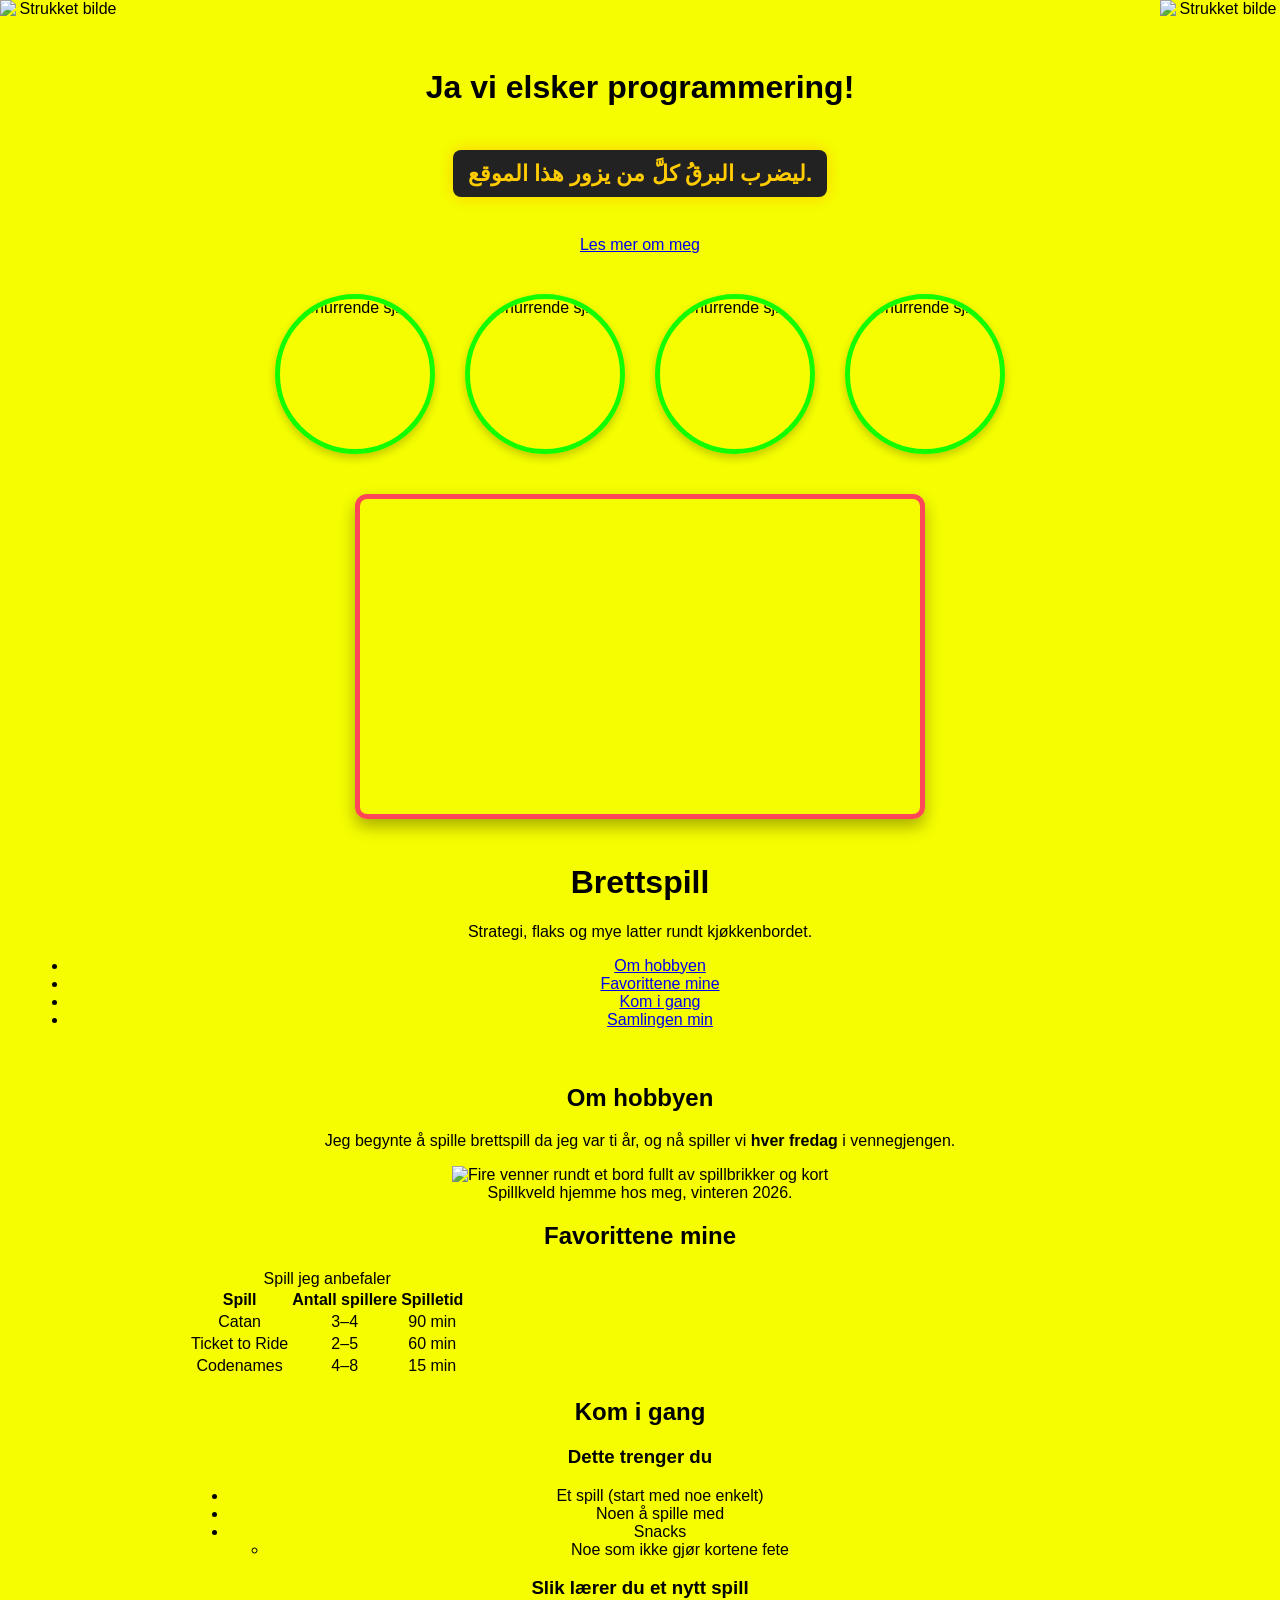
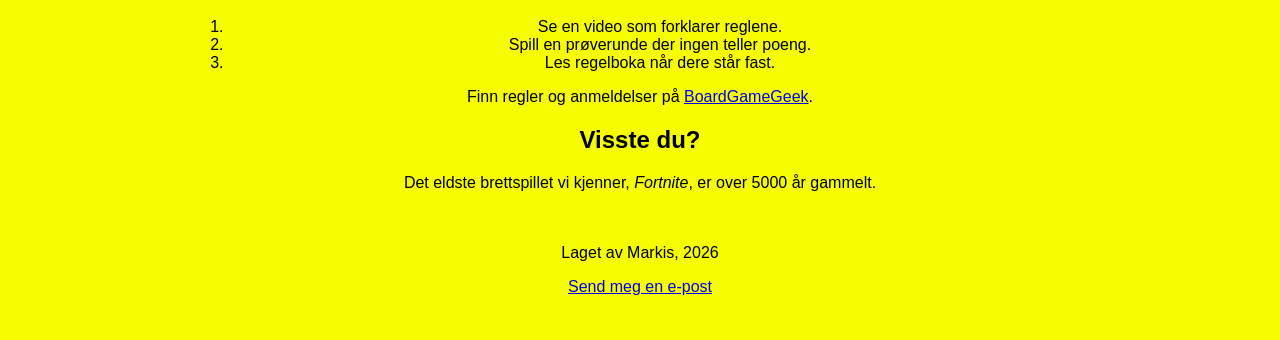
==== index.html @ 1b140b7a "første nettside" ====
<!DOCTYPE html>
<html lang="no">
<head>
    <meta charset="UTF-8">
    <meta name="viewport" content="width=device-width, initial-scale=1.0">
    <title>Jo Bjørnar er ikke best!!!</title>
    <link rel="stylesheet" href="stil.css">
</head>
<body>

    <!-- Venstre sidestolpe -->
    <img class="sidestolpe venstre" src="https://cdn.discordapp.com/attachments/1540072419530641418/1562450241448317009/image.png?ex=6ada08ae&is=6ad8b72e&hm=8295380d739cac382a73302a229138a74272dda246e848766319f0b3e4de3c79&" alt="Strukket bilde">

    <!-- Høyre sidestolpe -->
    <img class="sidestolpe hoyre" src="https://cdn.discordapp.com/attachments/1540072419530641418/1562450241448317009/image.png?ex=6ada08ae&is=6ad8b72e&hm=8295380d739cac382a73302a229138a74272dda246e848766319f0b3e4de3c79&" alt="Strukket bilde">

    <!-- Hovedinnhold i midten -->
    <main>
        <h1>Ja vi elsker programmering!</h1>
        <p class="arabisk-tekst">ليضرب البرقُ كلَّ من يزور هذا الموقع.</p>
        
        <p>
            <a href="ommeg.html">Les mer om meg</a>
        </p>

        <!-- BEHOLDER FOR SNURRENDE BILDER -->
        <div class="snurre-container">
            <img src="https://cdn.discordapp.com/attachments/1540072419530641418/1562450241448317009/image.png?ex=6ada08ae&is=6ad8b72e&hm=8295380d739cac382a73302a229138a74272dda246e848766319f0b3e4de3c79&" alt="Snurrende sjiraff" class="snurre-bilde">
            <img src="https://cdn.discordapp.com/attachments/1540072419530641418/1562450241448317009/image.png?ex=6ada08ae&is=6ad8b72e&hm=8295380d739cac382a73302a229138a74272dda246e848766319f0b3e4de3c79&" alt="Snurrende sjiraff" class="snurre-bilde">
            <img src="https://cdn.discordapp.com/attachments/1540072419530641418/1562450241448317009/image.png?ex=6ada08ae&is=6ad8b72e&hm=8295380d739cac382a73302a229138a74272dda246e848766319f0b3e4de3c79&" alt="Snurrende sjiraff" class="snurre-bilde">
            <img src="https://cdn.discordapp.com/attachments/1540072419530641418/1562450241448317009/image.png?ex=6ada08ae&is=6ad8b72e&hm=8295380d739cac382a73302a229138a74272dda246e848766319f0b3e4de3c79&" alt="Snurrende sjiraff" class="snurre-bilde">
        </div>

        <!-- YouTube-videoen din under -->
        <div class="video-boks">
            <iframe width="560" height="315" src="https://www.youtube.com/embed/fe8qRj12OhY?si=Q0co6q2ygoNzy0b5" title="YouTube video player" frameborder="0" allow="accelerometer; autoplay; clipboard-write; encrypted-media; gyroscope; picture-in-picture; web-share" referrerpolicy="strict-origin-when-cross-origin" allowfullscreen></iframe>
        </div>
    </main>

</body>
</html>

<!DOCTYPE html>
<html lang="no">
<head>
    <meta charset="UTF-8">
    <meta name="viewport" content="width=device-width, initial-scale=1.0">
    <title>Brettspill – hobbyen min</title>
</head>
<body>

    <!-- ===== TOPP OG MENY ===== -->
    <header>
        <h1>Brettspill</h1>
        <p>Strategi, flaks og mye latter rundt kjøkkenbordet.</p>
        <nav>
            <ul>
                <li><a href="#om">Om hobbyen</a></li>
                <li><a href="#favoritter">Favorittene mine</a></li>
                <li><a href="#kom-i-gang">Kom i gang</a></li>
                <li><a href="samling.html">Samlingen min</a></li>
            </ul>
        </nav>
    </header>

    <!-- ===== HOVEDINNHOLD ===== -->
    <main>

        <section id="om">
            <h2>Om hobbyen</h2>
            <p>
                Jeg begynte å spille brettspill da jeg var ti år, og nå spiller vi
                <strong>hver fredag</strong> i vennegjengen.
            </p>
            <figure>
                <img src="bilder/spillkveld.jpg" alt="Fire venner rundt et bord fullt av spillbrikker og kort" width="500">
                <figcaption>Spillkveld hjemme hos meg, vinteren 2026.</figcaption>
            </figure>
        </section>

        <section id="favoritter">
            <h2>Favorittene mine</h2>
            <table>
                <caption>Spill jeg anbefaler</caption>
                <thead>
                    <tr>
                        <th>Spill</th>
                        <th>Antall spillere</th>
                        <th>Spilletid</th>
                    </tr>
                </thead>
                <tbody>
                    <tr>
                        <td>Catan</td>
                        <td>3–4</td>
                        <td>90 min</td>
                    </tr>
                    <tr>
                        <td>Ticket to Ride</td>
                        <td>2–5</td>
                        <td>60 min</td>
                    </tr>
                    <tr>
                        <td>Codenames</td>
                        <td>4–8</td>
                        <td>15 min</td>
                    </tr>
                </tbody>
            </table>
        </section>

        <section id="kom-i-gang">
            <h2>Kom i gang</h2>

            <h3>Dette trenger du</h3>
            <ul>
                <li>Et spill (start med noe enkelt)</li>
                <li>Noen å spille med</li>
                <li>Snacks
                    <ul>
                        <li>Noe som ikke gjør kortene fete</li>
                    </ul>
                </li>
            </ul>

            <h3>Slik lærer du et nytt spill</h3>
            <ol>
                <li>Se en video som forklarer reglene.</li>
                <li>Spill en prøverunde der ingen teller poeng.</li>
                <li>Les regelboka når dere står fast.</li>
            </ol>

            <p>
                Finn regler og anmeldelser på
                <a href="https://boardgamegeek.com" target="_blank">BoardGameGeek</a>.
            </p>
        </section>

        <aside>
            <h2>Visste du?</h2>
            <p>Det eldste brettspillet vi kjenner, <em>Fortnite</em>, er over 5000 år gammelt.</p>
        </aside>

    </main>

    <!-- ===== BUNN ===== -->
    <footer>
        <p>Laget av Markis, 2026</p>
        <p><a href="mailto:e-marbra24@iskule.no">Send meg en e-post</a></p>
    </footer>

</body>
</html>
---- stil.css ----
/* Generell styling for siden */
body {
    font-family: sans-serif;
    background-color: #f5fd00;
    text-align: center; /* Midtstiller tekst */
    padding: 20px;
}

h1 {
    color: #000000;
}

/* Containeren som holder bildene */
.snurre-container {
    display: flex;          /* Legger bildene ved siden av hverandre */
    justify-content: center; /* Midtstiller bildene på linjen */
    gap: 30px;              /* Mellomrom mellom bildene */
    margin: 40px 0;         /* Mellomrom over og under containeren */
}

/* Styling for selve bildene */
.snurre-bilde {
    width: 150px;           /* Setter en fast bredde på bildene */
    height: 150px;          /* Setter en fast høyde for å gjøre dem firkantede */
    border-radius: 50%;    /* Gjør bildene runde */
    object-fit: cover;      /* Sørger for at bildet fyller sirkelen fint */
    border: 5px solid rgb(17, 255, 0); /* Hvit ramme */
    box-shadow: 0 4px 8px rgba(0,0,0,0.2); /* Litt skygge */

    /* --- HER ER ANIMASJONEN --- */
    animation-name: roter;         /* Hvilken animasjon skal brukes? (Se under) */
    animation-duration: 5s;        /* Hvor lang tid tar én snurr? (5 sekunder) */
    animation-iteration-count: infinite; /* Hvor mange ganger? (For alltid) */
    animation-timing-function: linear;  /* Jevn fart hele tiden */
}

/* Definisjon av animasjonen 'roter' */
@keyframes roter {
    from {
        transform: rotate(0deg); /* Startposisjon: 0 grader */
    }
    to {
        transform: rotate(360deg); /* Sluttposisjon: 360 grader (full sirkel) */
    }
}

/* Styling for videoen */
.video-boks {
    margin-top: 40px;
}


.video-boks iframe {
    border: 6px solid #48ff00;     /* Frisk rød/rosa ramme */
    border-radius: 15px;           /* Runde hjørner */
    box-shadow: 0 0 20px #48ff00;  /* Gjør at rammen "lyser" i mørket */
}

/* Styling for YouTube-videoen og superrask spinning */
.video-boks iframe {
    border: 5px solid #ff4757;             /* Ramme rundt videoen */
    border-radius: 12px;                   /* Runde hjørner */
    box-shadow: 0 8px 16px rgba(0,0,0,0.3);

    /* --- ANIMASJON: SUPERRASK SPINNING --- */
    animation-name: roter;                 /* Bruker 'roter'-animasjonen du allerede har */
    animation-duration: 0.5s;              /* EN HALV SEKUND per runde! (Gjør denne f.eks. 0.2s for enda sprøere fart) */
    animation-iteration-count: infinite;   /* Snurrer uendelig */
    animation-timing-function: linear;      /* Jevn fart hele tiden */
}

/* Sidestolper på venstre og høyre side */
/* Sidestolper på venstre og høyre side */
.sidestolpe {
    position: fixed;     /* Låser fast til skjermen */
    top: 0;
    bottom: 0;           
    height: 100%;        /* <-- DENNE MANGLET! Sier at bildet skal fylle hele høyden */
    width: 120px;        /* Hvor bred stolpen skal være */
    object-fit: fill;    /* Strekker bildet helt ut fra topp til bunn */
    z-index: 10;         /* Sørger for at den ligger oppå bakgrunnen */
}

/* Plassering */
.venstre {
    left: 0;
}

.hoyre {
    right: 0;
}

/* Sørger for at innholdet i midten ikke krasjer med stolpene */
main {
    margin-left: 140px;
    margin-right: 140px;
    text-align: center;
    padding: 20px;
}

/* Styling for den arabiske teksten */
.arabisk-tekst {
    color: #ffcc00;                 /* En skarp, gyllen gul farge */
    font-size: 1.4rem;              /* Gjør den litt større */
    font-weight: bold;              /* Fet skrift */
    background-color: #222;         /* En mørk boks-bakgrunn bak teksten */
    padding: 10px 15px;             /* Litt luft rundt teksten */
    border-radius: 8px;             /* Runde hjørner på boksen */
    display: inline-block;          /* Gjør at boksen tilpasser seg tekstlengden */
    box-shadow: 0 0 15px #ffcc00;   /* En glødende "neon-effekt" rundt teksten! */
}
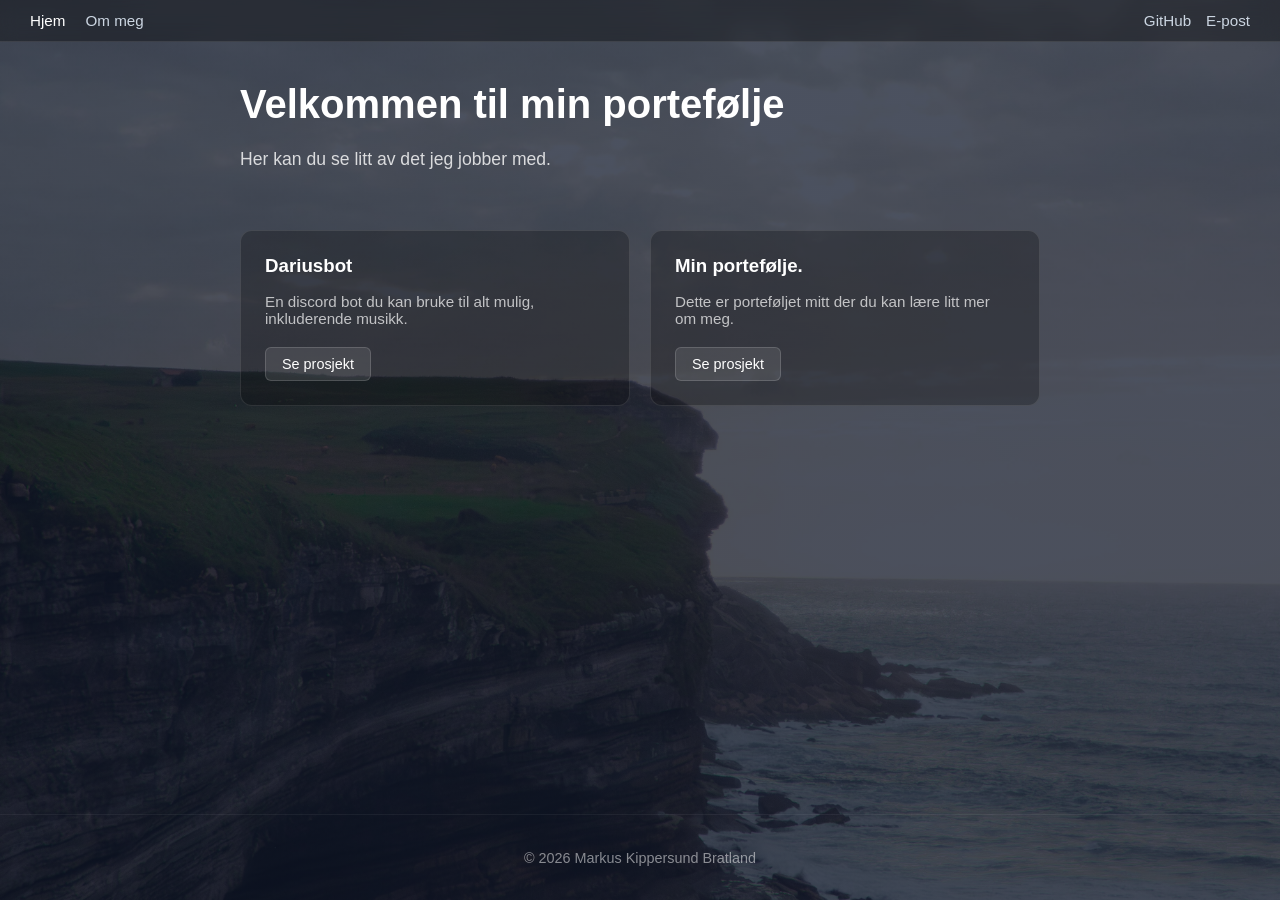
==== commit 4f936f09: "Nettside" ====
--- a/index.html
+++ b/index.html
@@ -3,150 +3,52 @@
 <head>
     <meta charset="UTF-8">
     <meta name="viewport" content="width=device-width, initial-scale=1.0">
-    <title>Jo Bjørnar er ikke best!!!</title>
+    <title>Min Portefølje</title>
     <link rel="stylesheet" href="stil.css">
 </head>
 <body>
 
-    <!-- Venstre sidestolpe -->
-    <img class="sidestolpe venstre" src="https://cdn.discordapp.com/attachments/1540072419530641418/1562450241448317009/image.png?ex=6ada08ae&is=6ad8b72e&hm=8295380d739cac382a73302a229138a74272dda246e848766319f0b3e4de3c79&" alt="Strukket bilde">
-
-    <!-- Høyre sidestolpe -->
-    <img class="sidestolpe hoyre" src="https://cdn.discordapp.com/attachments/1540072419530641418/1562450241448317009/image.png?ex=6ada08ae&is=6ad8b72e&hm=8295380d739cac382a73302a229138a74272dda246e848766319f0b3e4de3c79&" alt="Strukket bilde">
-
-    <!-- Hovedinnhold i midten -->
-    <main>
-        <h1>Ja vi elsker programmering!</h1>
-        <p class="arabisk-tekst">ليضرب البرقُ كلَّ من يزور هذا الموقع.</p>
-        
-        <p>
-            <a href="ommeg.html">Les mer om meg</a>
-        </p>
-
-        <!-- BEHOLDER FOR SNURRENDE BILDER -->
-        <div class="snurre-container">
-            <img src="https://cdn.discordapp.com/attachments/1540072419530641418/1562450241448317009/image.png?ex=6ada08ae&is=6ad8b72e&hm=8295380d739cac382a73302a229138a74272dda246e848766319f0b3e4de3c79&" alt="Snurrende sjiraff" class="snurre-bilde">
-            <img src="https://cdn.discordapp.com/attachments/1540072419530641418/1562450241448317009/image.png?ex=6ada08ae&is=6ad8b72e&hm=8295380d739cac382a73302a229138a74272dda246e848766319f0b3e4de3c79&" alt="Snurrende sjiraff" class="snurre-bilde">
-            <img src="https://cdn.discordapp.com/attachments/1540072419530641418/1562450241448317009/image.png?ex=6ada08ae&is=6ad8b72e&hm=8295380d739cac382a73302a229138a74272dda246e848766319f0b3e4de3c79&" alt="Snurrende sjiraff" class="snurre-bilde">
-            <img src="https://cdn.discordapp.com/attachments/1540072419530641418/1562450241448317009/image.png?ex=6ada08ae&is=6ad8b72e&hm=8295380d739cac382a73302a229138a74272dda246e848766319f0b3e4de3c79&" alt="Snurrende sjiraff" class="snurre-bilde">
+    <!-- Liten toppbar -->
+    <header class="toppbar">
+        <nav class="venstre-lenker">
+            <a href="index.html" class="aktiv">Hjem</a>
+            <a href="ommeg.html">Om meg</a>
+        </nav>
+        <div class="hoyre-lenker">
+            <a href="https://github.com/Kippersund" target="_blank">GitHub</a>
+            <a href="mailto:e-marbra24@iskule.no">E-post</a>
         </div>
-
-        <!-- YouTube-videoen din under -->
-        <div class="video-boks">
-            <iframe width="560" height="315" src="https://www.youtube.com/embed/fe8qRj12OhY?si=Q0co6q2ygoNzy0b5" title="YouTube video player" frameborder="0" allow="accelerometer; autoplay; clipboard-write; encrypted-media; gyroscope; picture-in-picture; web-share" referrerpolicy="strict-origin-when-cross-origin" allowfullscreen></iframe>
-        </div>
-    </main>
-
-</body>
-</html>
-
-<!DOCTYPE html>
-<html lang="no">
-<head>
-    <meta charset="UTF-8">
-    <meta name="viewport" content="width=device-width, initial-scale=1.0">
-    <title>Brettspill – hobbyen min</title>
-</head>
-<body>
-
-    <!-- ===== TOPP OG MENY ===== -->
-    <header>
-        <h1>Brettspill</h1>
-        <p>Strategi, flaks og mye latter rundt kjøkkenbordet.</p>
-        <nav>
-            <ul>
-                <li><a href="#om">Om hobbyen</a></li>
-                <li><a href="#favoritter">Favorittene mine</a></li>
-                <li><a href="#kom-i-gang">Kom i gang</a></li>
-                <li><a href="samling.html">Samlingen min</a></li>
-            </ul>
-        </nav>
     </header>
 
-    <!-- ===== HOVEDINNHOLD ===== -->
-    <main>
-
-        <section id="om">
-            <h2>Om hobbyen</h2>
-            <p>
-                Jeg begynte å spille brettspill da jeg var ti år, og nå spiller vi
-                <strong>hver fredag</strong> i vennegjengen.
-            </p>
-            <figure>
-                <img src="bilder/spillkveld.jpg" alt="Fire venner rundt et bord fullt av spillbrikker og kort" width="500">
-                <figcaption>Spillkveld hjemme hos meg, vinteren 2026.</figcaption>
-            </figure>
+    <!-- Hovedinnhold -->
+    <main class="container">
+        
+        <!-- Hovedtekst -->
+        <section class="hoveddel">
+            <h1>Velkommen til min portefølje</h1>
+            <p>Her kan du se litt av det jeg jobber med.</p>
         </section>
 
-        <section id="favoritter">
-            <h2>Favorittene mine</h2>
-            <table>
-                <caption>Spill jeg anbefaler</caption>
-                <thead>
-                    <tr>
-                        <th>Spill</th>
-                        <th>Antall spillere</th>
-                        <th>Spilletid</th>
-                    </tr>
-                </thead>
-                <tbody>
-                    <tr>
-                        <td>Catan</td>
-                        <td>3–4</td>
-                        <td>90 min</td>
-                    </tr>
-                    <tr>
-                        <td>Ticket to Ride</td>
-                        <td>2–5</td>
-                        <td>60 min</td>
-                    </tr>
-                    <tr>
-                        <td>Codenames</td>
-                        <td>4–8</td>
-                        <td>15 min</td>
-                    </tr>
-                </tbody>
-            </table>
+        <!-- Prosjektbokser på rad under -->
+        <section class="prosjekt-seksjon">
+            <div class="prosjektboks">
+                <h3>Dariusbot</h3>
+                <p>En discord bot du kan bruke til alt mulig, inkluderende musikk.</p>
+                <a href="#" class="knapp">Se prosjekt</a>
+            </div>
+
+            <div class="prosjektboks">
+                <h3>Min portefølje.</h3>
+                <p>Dette er porteføljet mitt der du kan lære litt mer om meg.</p>
+                <a href="https://kippersund.github.io/" class="knapp">Se prosjekt</a>
+            </div>
         </section>
-
-        <section id="kom-i-gang">
-            <h2>Kom i gang</h2>
-
-            <h3>Dette trenger du</h3>
-            <ul>
-                <li>Et spill (start med noe enkelt)</li>
-                <li>Noen å spille med</li>
-                <li>Snacks
-                    <ul>
-                        <li>Noe som ikke gjør kortene fete</li>
-                    </ul>
-                </li>
-            </ul>
-
-            <h3>Slik lærer du et nytt spill</h3>
-            <ol>
-                <li>Se en video som forklarer reglene.</li>
-                <li>Spill en prøverunde der ingen teller poeng.</li>
-                <li>Les regelboka når dere står fast.</li>
-            </ol>
-
-            <p>
-                Finn regler og anmeldelser på
-                <a href="https://boardgamegeek.com" target="_blank">BoardGameGeek</a>.
-            </p>
-        </section>
-
-        <aside>
-            <h2>Visste du?</h2>
-            <p>Det eldste brettspillet vi kjenner, <em>Fortnite</em>, er over 5000 år gammelt.</p>
-        </aside>
 
     </main>
 
-    <!-- ===== BUNN ===== -->
+    <!-- Bunntekst -->
     <footer>
-        <p>Laget av Markis, 2026</p>
-        <p><a href="mailto:e-marbra24@iskule.no">Send meg en e-post</a></p>
+        <p>&copy; 2026 Markus Kippersund Bratland</p>
     </footer>
 
 </body>
--- a/stil.css
+++ b/stil.css
@@ -1,111 +1,135 @@
-/* Generell styling for siden */
+/* bakgrunnsbilde */
 body {
-    font-family: sans-serif;
-    background-color: #f5fd00;
-    text-align: center; /* Midtstiller tekst */
-    padding: 20px;
+    font-family: 'Segoe UI', Tahoma, Geneva, Verdana, sans-serif;
+    background-image: linear-gradient(rgba(15, 23, 42, 0.75), rgba(15, 23, 42, 0.75)), url('Background.jpg');
+    background-size: cover;
+    background-position: center;
+    background-attachment: fixed;
+    color: #f8fafc;
+    min-height: 100vh;
+    margin: 0;
+    padding: 0;
+    display: flex;
+    flex-direction: column;
 }
 
-h1 {
-    color: #000000;
+/* Liten toppbar */
+.toppbar {
+    display: flex;
+    justify-content: space-between;
+    align-items: center;
+    padding: 12px 30px;
+    background: rgba(0, 0, 0, 0.35);
+    backdrop-filter: blur(8px);
+    -webkit-backdrop-filter: blur(8px);
+    border-bottom: 1px solid rgba(255, 255, 255, 0.1);
 }
 
-/* Containeren som holder bildene */
-.snurre-container {
-    display: flex;          /* Legger bildene ved siden av hverandre */
-    justify-content: center; /* Midtstiller bildene på linjen */
-    gap: 30px;              /* Mellomrom mellom bildene */
-    margin: 40px 0;         /* Mellomrom over og under containeren */
+.toppbar a {
+    color: #cbd5e1;
+    text-decoration: none;
+    font-size: 0.95rem;
+    transition: color 0.2s;
 }
 
-/* Styling for selve bildene */
-.snurre-bilde {
-    width: 150px;           /* Setter en fast bredde på bildene */
-    height: 150px;          /* Setter en fast høyde for å gjøre dem firkantede */
-    border-radius: 50%;    /* Gjør bildene runde */
-    object-fit: cover;      /* Sørger for at bildet fyller sirkelen fint */
-    border: 5px solid rgb(17, 255, 0); /* Hvit ramme */
-    box-shadow: 0 4px 8px rgba(0,0,0,0.2); /* Litt skygge */
-
-    /* --- HER ER ANIMASJONEN --- */
-    animation-name: roter;         /* Hvilken animasjon skal brukes? (Se under) */
-    animation-duration: 5s;        /* Hvor lang tid tar én snurr? (5 sekunder) */
-    animation-iteration-count: infinite; /* Hvor mange ganger? (For alltid) */
-    animation-timing-function: linear;  /* Jevn fart hele tiden */
+.toppbar a:hover, .toppbar a.aktiv {
+    color: #ffffff;
 }
 
-/* Definisjon av animasjonen 'roter' */
-@keyframes roter {
-    from {
-        transform: rotate(0deg); /* Startposisjon: 0 grader */
-    }
-    to {
-        transform: rotate(360deg); /* Sluttposisjon: 360 grader (full sirkel) */
-    }
+.venstre-lenker {
+    display: flex;
+    gap: 20px;
 }
 
-/* Styling for videoen */
-.video-boks {
-    margin-top: 40px;
+.hoyre-lenker {
+    display: flex;
+    gap: 15px;
 }
 
-
-.video-boks iframe {
-    border: 6px solid #48ff00;     /* Frisk rød/rosa ramme */
-    border-radius: 15px;           /* Runde hjørner */
-    box-shadow: 0 0 20px #48ff00;  /* Gjør at rammen "lyser" i mørket */
+/* Hovedcontainer */
+.container {
+    max-width: 800px;
+    width: 90%;
+    margin: 40px auto;
+    display: flex;
+    flex-direction: column;
+    gap: 40px;
+    flex: 1;
 }
 
-/* Styling for YouTube-videoen og superrask spinning */
-.video-boks iframe {
-    border: 5px solid #ff4757;             /* Ramme rundt videoen */
-    border-radius: 12px;                   /* Runde hjørner */
-    box-shadow: 0 8px 16px rgba(0,0,0,0.3);
-
-    /* --- ANIMASJON: SUPERRASK SPINNING --- */
-    animation-name: roter;                 /* Bruker 'roter'-animasjonen du allerede har */
-    animation-duration: 0.5s;              /* EN HALV SEKUND per runde! (Gjør denne f.eks. 0.2s for enda sprøere fart) */
-    animation-iteration-count: infinite;   /* Snurrer uendelig */
-    animation-timing-function: linear;      /* Jevn fart hele tiden */
+/* Hovedtekst */
+.hoveddel {
+    text-align: left;
 }
 
-/* Sidestolper på venstre og høyre side */
-/* Sidestolper på venstre og høyre side */
-.sidestolpe {
-    position: fixed;     /* Låser fast til skjermen */
-    top: 0;
-    bottom: 0;           
-    height: 100%;        /* <-- DENNE MANGLET! Sier at bildet skal fylle hele høyden */
-    width: 120px;        /* Hvor bred stolpen skal være */
-    object-fit: fill;    /* Strekker bildet helt ut fra topp til bunn */
-    z-index: 10;         /* Sørger for at den ligger oppå bakgrunnen */
+.hoveddel h1 {
+    font-size: 2.5rem;
+    color: #ffffff;
+    margin-bottom: 10px;
+    margin-top: 0;
 }
 
-/* Plassering */
-.venstre {
-    left: 0;
+.hoveddel p {
+    color: rgba(255, 255, 255, 0.8);
+    font-size: 1.1rem;
+    line-height: 1.6;
 }
 
-.hoyre {
-    right: 0;
+/* Prosjektseksjon */
+.prosjekt-seksjon {
+    display: grid;
+    grid-template-columns: repeat(auto-fit, minmax(280px, 1fr));
+    gap: 20px;
 }
 
-/* Sørger for at innholdet i midten ikke krasjer med stolpene */
-main {
-    margin-left: 140px;
-    margin-right: 140px;
+/* Rene prosjektbokser */
+.prosjektboks {
+    background: rgba(0, 0, 0, 0.25);
+    border: 1px solid rgba(255, 255, 255, 0.1);
+    border-radius: 12px;
+    padding: 24px;
+    transition: transform 0.2s ease, background 0.2s ease;
+}
+
+.prosjektboks:hover {
+    transform: translateY(-3px);
+    background: rgba(0, 0, 0, 0.35);
+}
+
+.prosjektboks h3 {
+    color: #ffffff;
+    margin-top: 0;
+    margin-bottom: 8px;
+}
+
+.prosjektboks p {
+    color: rgba(255, 255, 255, 0.7);
+    font-size: 0.95rem;
+    margin-bottom: 20px;
+}
+
+/* Minimalistiske knapper */
+.knapp {
+    display: inline-block;
+    background: rgba(255, 255, 255, 0.1);
+    color: #ffffff;
+    padding: 8px 16px;
+    border-radius: 6px;
+    text-decoration: none;
+    font-size: 0.9rem;
+    border: 1px solid rgba(255, 255, 255, 0.15);
+    transition: background 0.2s;
+}
+
+.knapp:hover {
+    background: rgba(255, 255, 255, 0.2);
+}
+
+/* Bunntekst */
+footer {
     text-align: center;
     padding: 20px;
-}
-
-/* Styling for den arabiske teksten */
-.arabisk-tekst {
-    color: #ffcc00;                 /* En skarp, gyllen gul farge */
-    font-size: 1.4rem;              /* Gjør den litt større */
-    font-weight: bold;              /* Fet skrift */
-    background-color: #222;         /* En mørk boks-bakgrunn bak teksten */
-    padding: 10px 15px;             /* Litt luft rundt teksten */
-    border-radius: 8px;             /* Runde hjørner på boksen */
-    display: inline-block;          /* Gjør at boksen tilpasser seg tekstlengden */
-    box-shadow: 0 0 15px #ffcc00;   /* En glødende "neon-effekt" rundt teksten! */
+    color: rgba(255, 255, 255, 0.5);
+    font-size: 0.9rem;
+    border-top: 1px solid rgba(255, 255, 255, 0.05);
 }
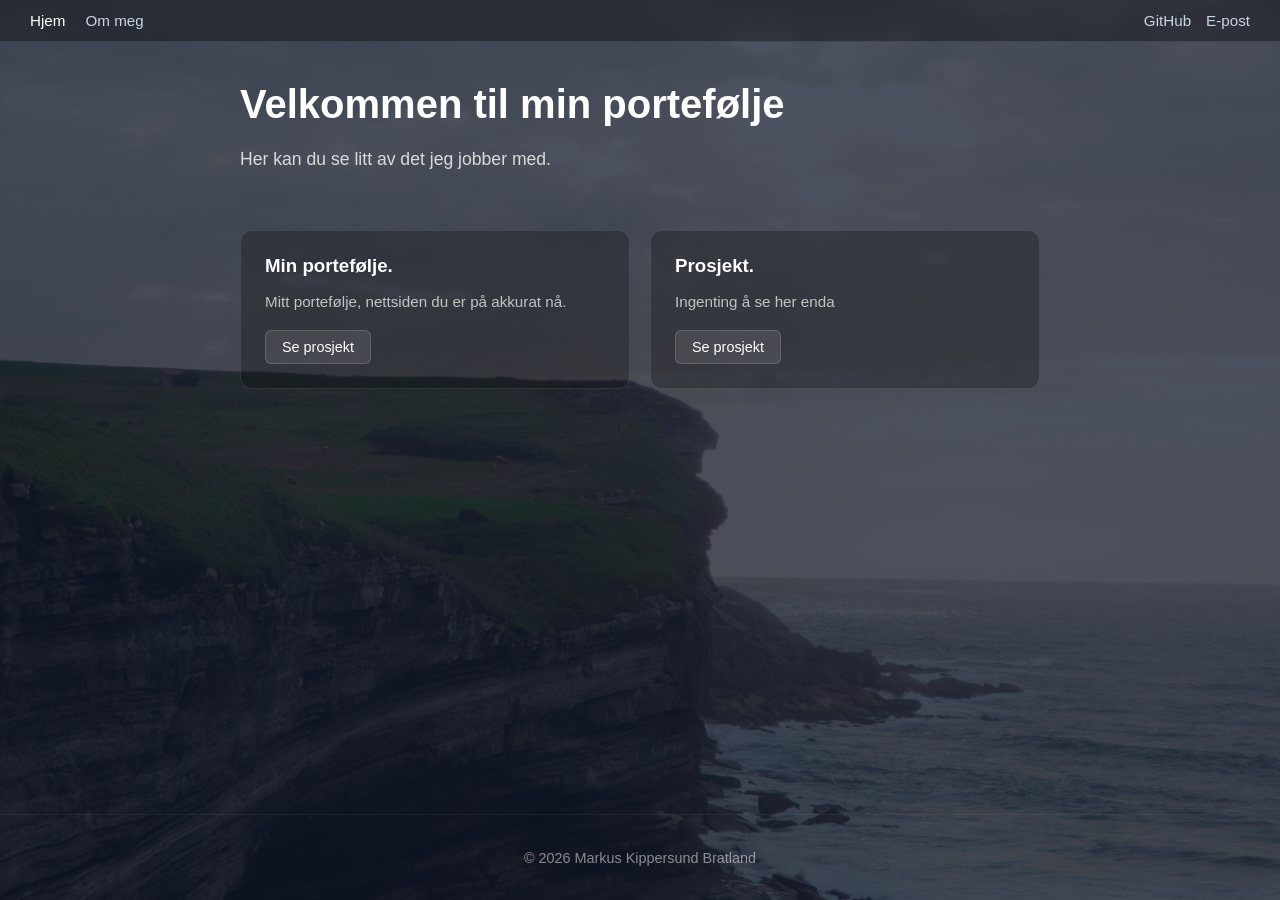
==== commit 4ed0e158: "Update index.html" ====
--- a/index.html
+++ b/index.html
@@ -3,7 +3,7 @@
 <head>
     <meta charset="UTF-8">
     <meta name="viewport" content="width=device-width, initial-scale=1.0">
-    <title>Min Portefølje</title>
+    <title>Markus K. sitt portefølje.</title>
     <link rel="stylesheet" href="stil.css">
 </head>
 <body>
@@ -32,14 +32,14 @@
         <!-- Prosjektbokser på rad under -->
         <section class="prosjekt-seksjon">
             <div class="prosjektboks">
-                <h3>Dariusbot</h3>
-                <p>En discord bot du kan bruke til alt mulig, inkluderende musikk.</p>
+                <h3>Min portefølje.</h3>
+                <p>Mitt portefølje, nettsiden du er på akkurat nå.</p>
                 <a href="#" class="knapp">Se prosjekt</a>
             </div>
 
             <div class="prosjektboks">
-                <h3>Min portefølje.</h3>
-                <p>Dette er porteføljet mitt der du kan lære litt mer om meg.</p>
+                <h3>Prosjekt.</h3>
+                <p>Ingenting å se her enda</p>
                 <a href="https://kippersund.github.io/" class="knapp">Se prosjekt</a>
             </div>
         </section>
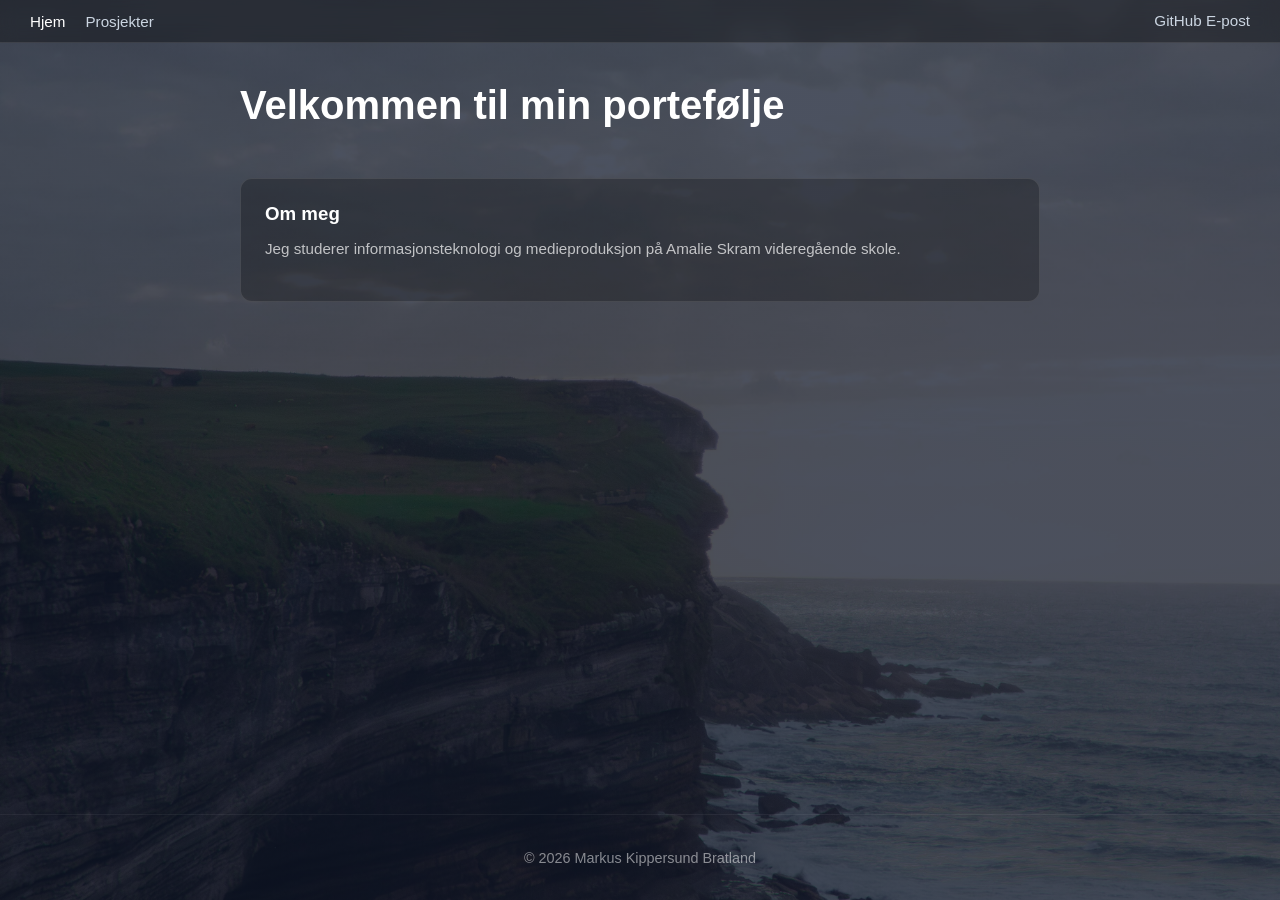
==== commit 92555bf9: "sss" ====
--- a/index.html
+++ b/index.html
@@ -8,13 +8,13 @@
 </head>
 <body>
 
-    <!-- Liten toppbar -->
+    
     <header class="toppbar">
         <nav class="venstre-lenker">
             <a href="index.html" class="aktiv">Hjem</a>
-            <a href="ommeg.html">Om meg</a>
+            <a href="prosjekter.html">Prosjekter</a>
         </nav>
-        <div class="hoyre-lenker">
+        <div class="høyre-lenker">
             <a href="https://github.com/Kippersund" target="_blank">GitHub</a>
             <a href="mailto:e-marbra24@iskule.no">E-post</a>
         </div>
@@ -26,22 +26,16 @@
         <!-- Hovedtekst -->
         <section class="hoveddel">
             <h1>Velkommen til min portefølje</h1>
-            <p>Her kan du se litt av det jeg jobber med.</p>
         </section>
 
-        <!-- Prosjektbokser på rad under -->
+        <!-- Prosjektbokser -->
         <section class="prosjekt-seksjon">
-            <div class="prosjektboks">
-                <h3>Min portefølje.</h3>
-                <p>Mitt portefølje, nettsiden du er på akkurat nå.</p>
-                <a href="#" class="knapp">Se prosjekt</a>
+            <div class="prosjektboks om meg">
+                <h3>Om meg</h3>
+                <p>Jeg studerer informasjonsteknologi og medieproduksjon på Amalie Skram videregående skole.</p>
             </div>
 
-            <div class="prosjektboks">
-                <h3>Prosjekt.</h3>
-                <p>Ingenting å se her enda</p>
-                <a href="https://kippersund.github.io/" class="knapp">Se prosjekt</a>
-            </div>
+            
         </section>
 
     </main>
--- a/stil.css
+++ b/stil.css
@@ -13,7 +13,7 @@
     flex-direction: column;
 }
 
-/* Liten toppbar */
+/* Toppbar */
 .toppbar {
     display: flex;
     justify-content: space-between;
@@ -82,7 +82,7 @@
     gap: 20px;
 }
 
-/* Rene prosjektbokser */
+/* Prosjektbokser */
 .prosjektboks {
     background: rgba(0, 0, 0, 0.25);
     border: 1px solid rgba(255, 255, 255, 0.1);
@@ -108,7 +108,7 @@
     margin-bottom: 20px;
 }
 
-/* Minimalistiske knapper */
+/* Knapper */
 .knapp {
     display: inline-block;
     background: rgba(255, 255, 255, 0.1);
@@ -132,4 +132,4 @@
     color: rgba(255, 255, 255, 0.5);
     font-size: 0.9rem;
     border-top: 1px solid rgba(255, 255, 255, 0.05);
-}+} 
